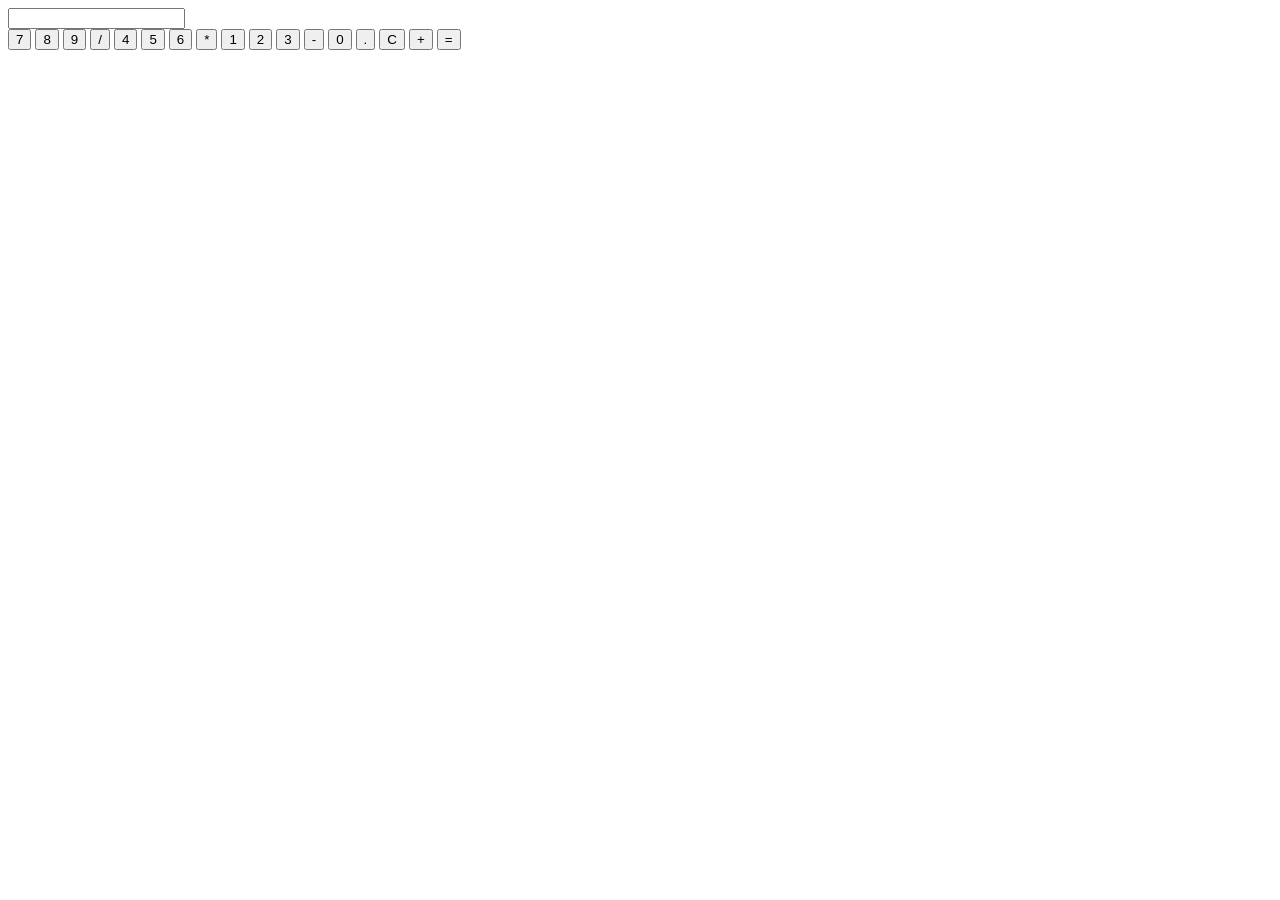
==== calculator/index.html @ 34d0f53d "Step 2: added HTML structure for calculator" ====
<!DOCTYPE html>
<html lang="ru">

<head>
    <meta charset="UTF-8">
    <meta name="viewport" content="width=device-width, initial-scale=1.0">
    <title>Калькулятор</title>
    <link rel="stylesheet" href="style.css" />
</head>

<body>
    <div class="calculator">
        <input type="text" id="display" readonly />
        <div class="buttons">
            <button>7</button>
            <button>8</button>
            <button>9</button>
            <button>/</button>

            <button>4</button>
            <button>5</button>
            <button>6</button>
            <button>*</button>

            <button>1</button>
            <button>2</button>
            <button>3</button>
            <button>-</button>

            <button>0</button>
            <button>.</button>
            <button id="clear">C</button>
            <button>+</button>

            <button class="equal">=</button>
        </div>
    </div>
    <script src="main.js"></script>

</body>

</html>
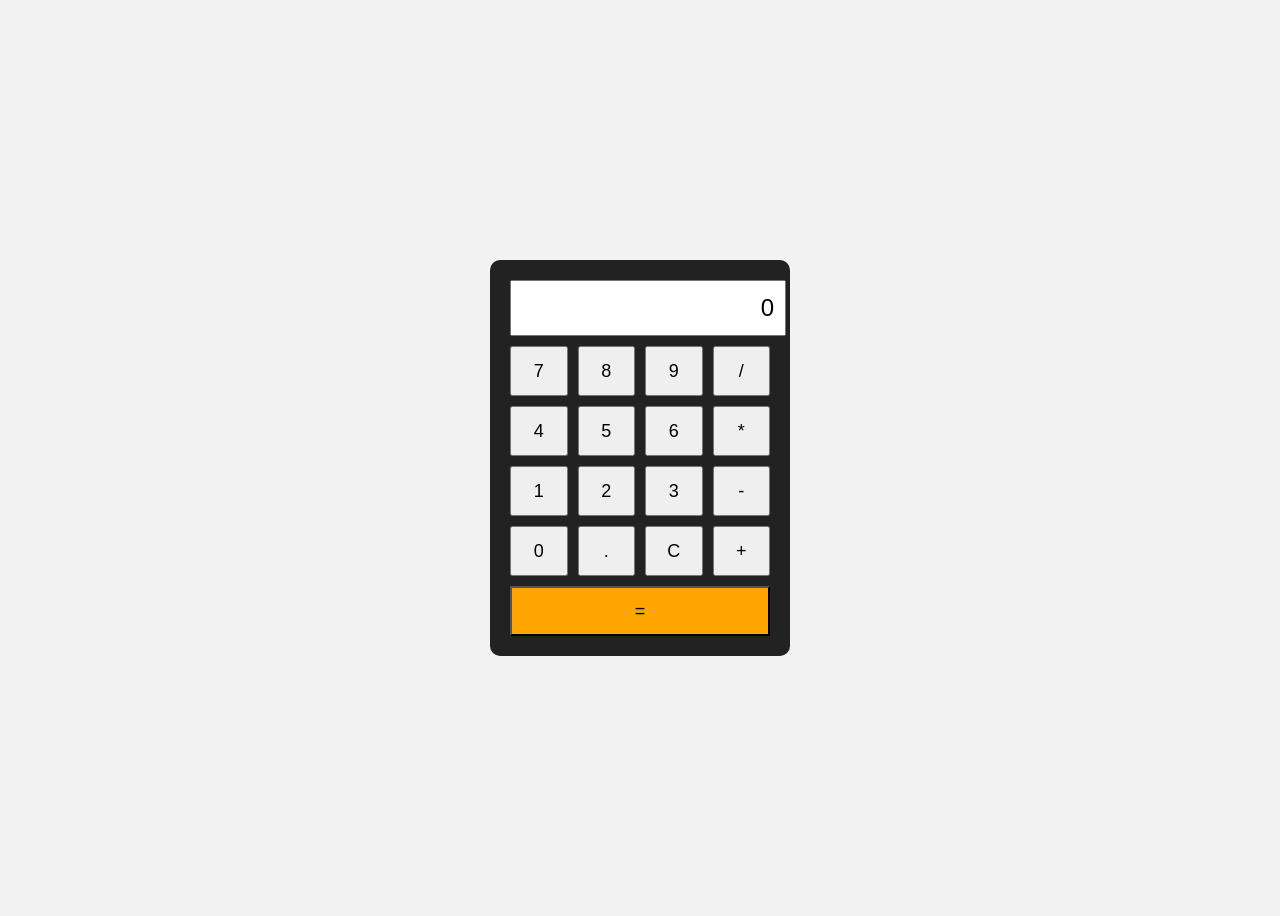
==== commit cb0b0184: "Step 5: refactoring code for calculator" ====
--- a/calculator/index.html
+++ b/calculator/index.html
@@ -35,7 +35,7 @@
             <button class="equal">=</button>
         </div>
     </div>
-    <script src="main.js"></script>
+    <script type="module" src="main.js"></script>
 
 </body>
 
--- a/calculator/style.css
+++ b/calculator/style.css
@@ -0,0 +1,36 @@
+body {
+  font-family: Arial, sans-serif;
+  background: #f2f2f2;
+  display: flex;
+  justify-content: center;
+  align-items: center;
+  height: 100vh;
+}
+.calculator {
+  background: #222;
+  padding: 20px;
+  border-radius: 10px;
+  width: 260px;
+}
+#display {
+  width: 100%;
+  height: 50px;
+  font-size: 24px;
+  margin-bottom: 10px;
+  text-align: right;
+  padding-right: 10px;
+}
+.buttons {
+  display: grid;
+  grid-template-columns: repeat(4, 1fr);
+  gap: 10px;
+}
+button {
+  height: 50px;
+  font-size: 18px;
+  cursor: pointer;
+}
+.equal {
+  grid-column: span 4;
+  background: orange;
+}
